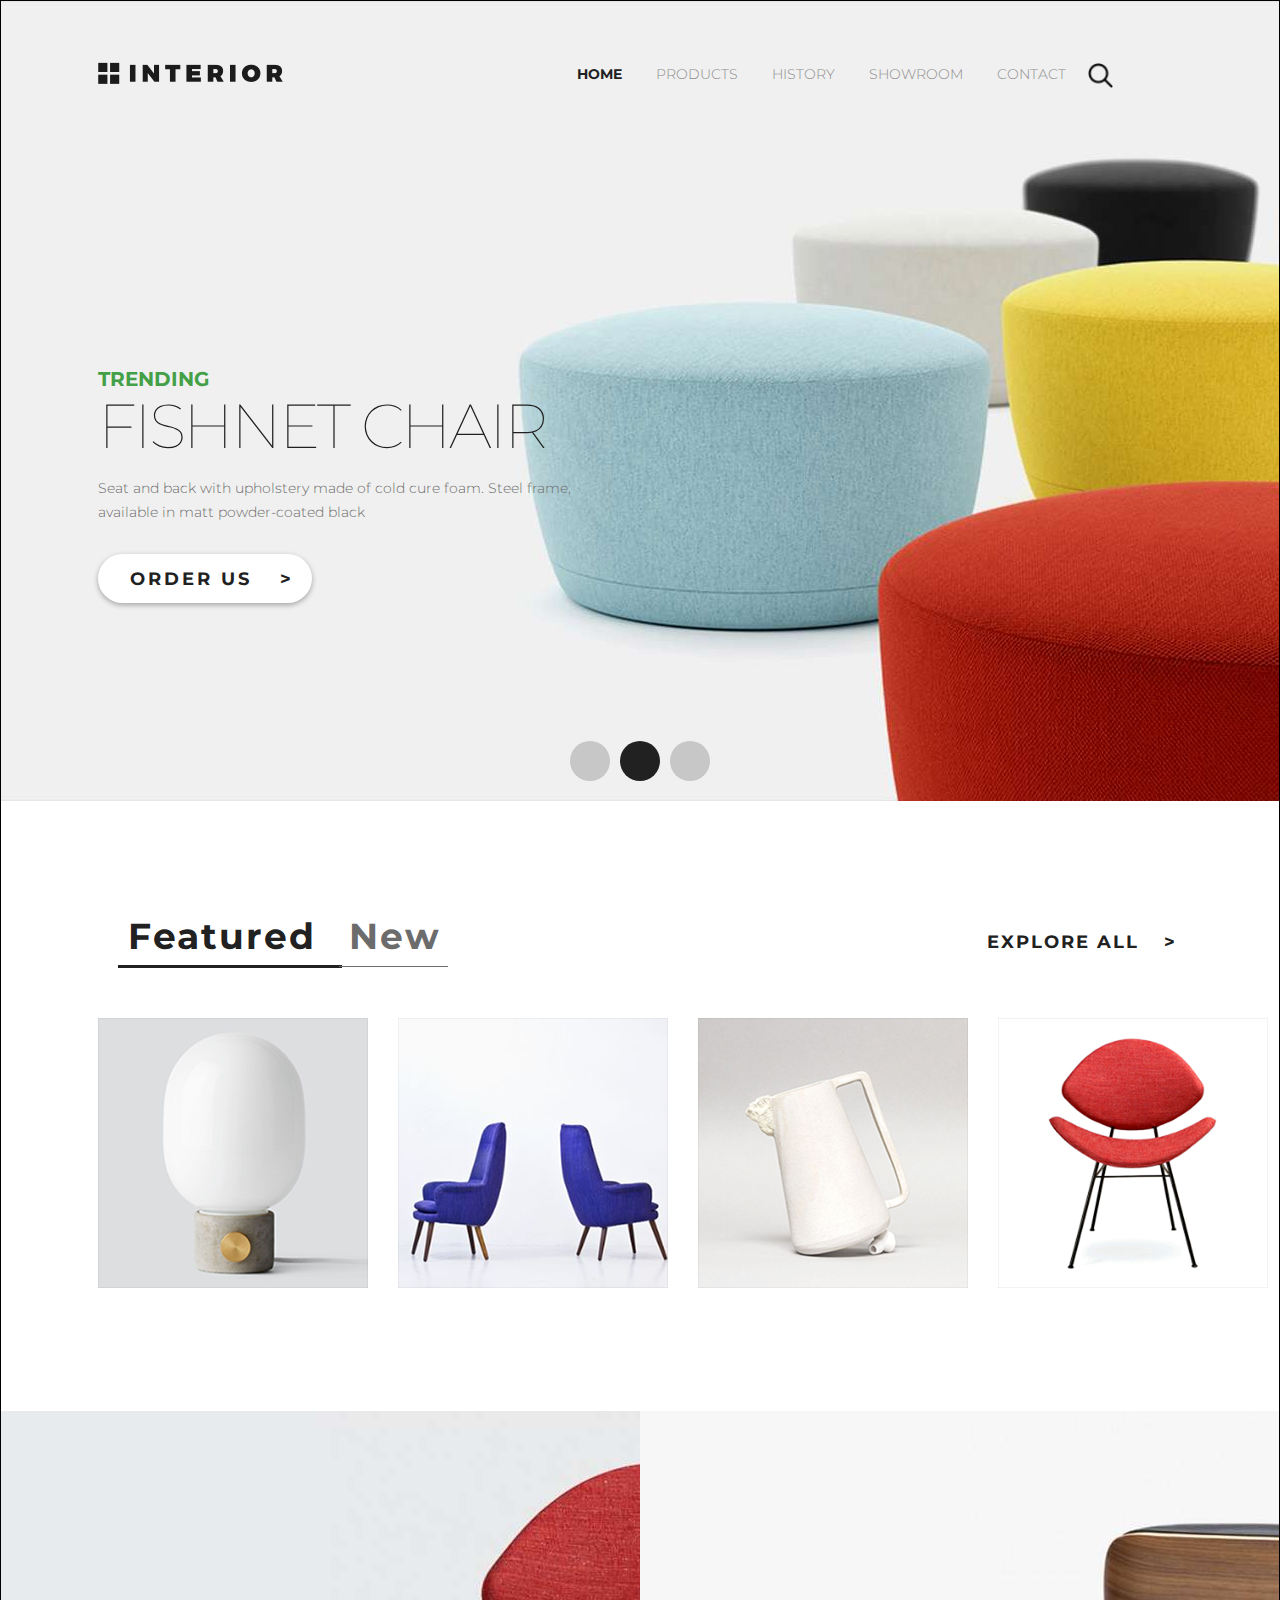
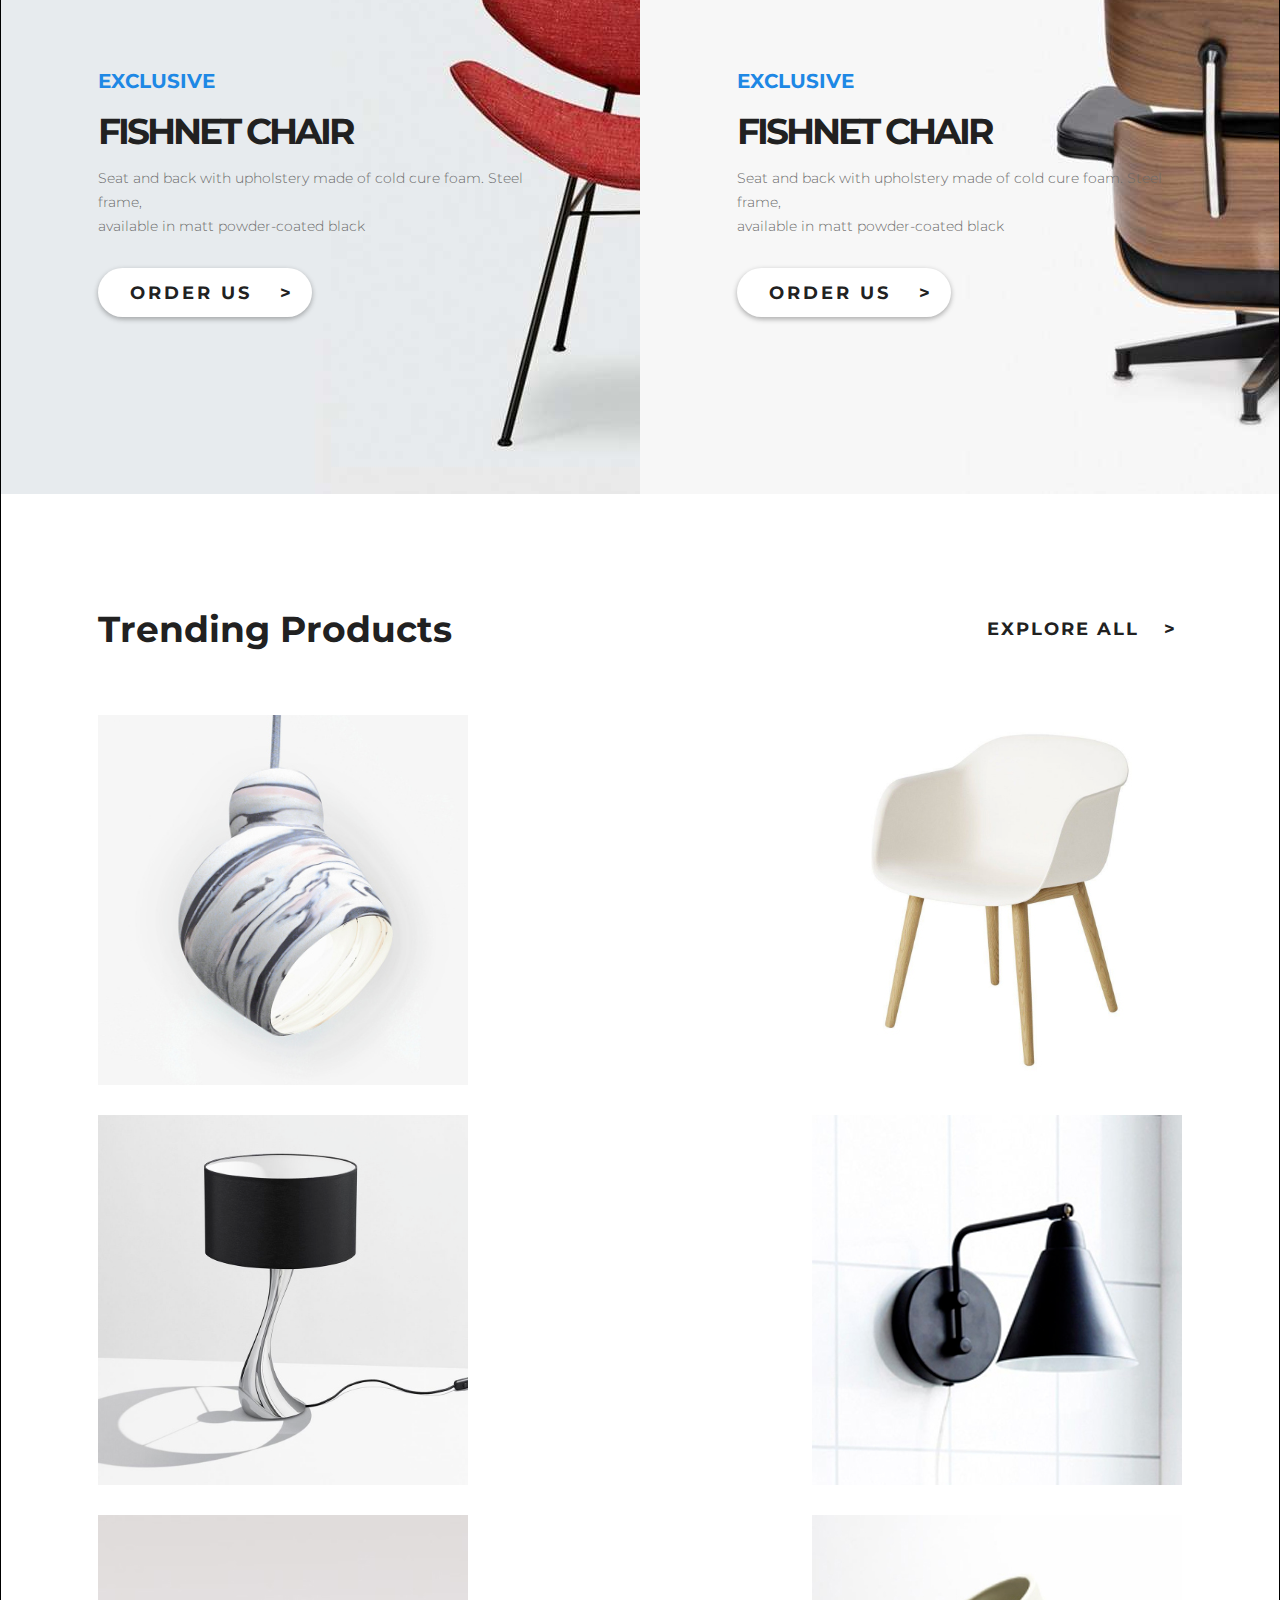
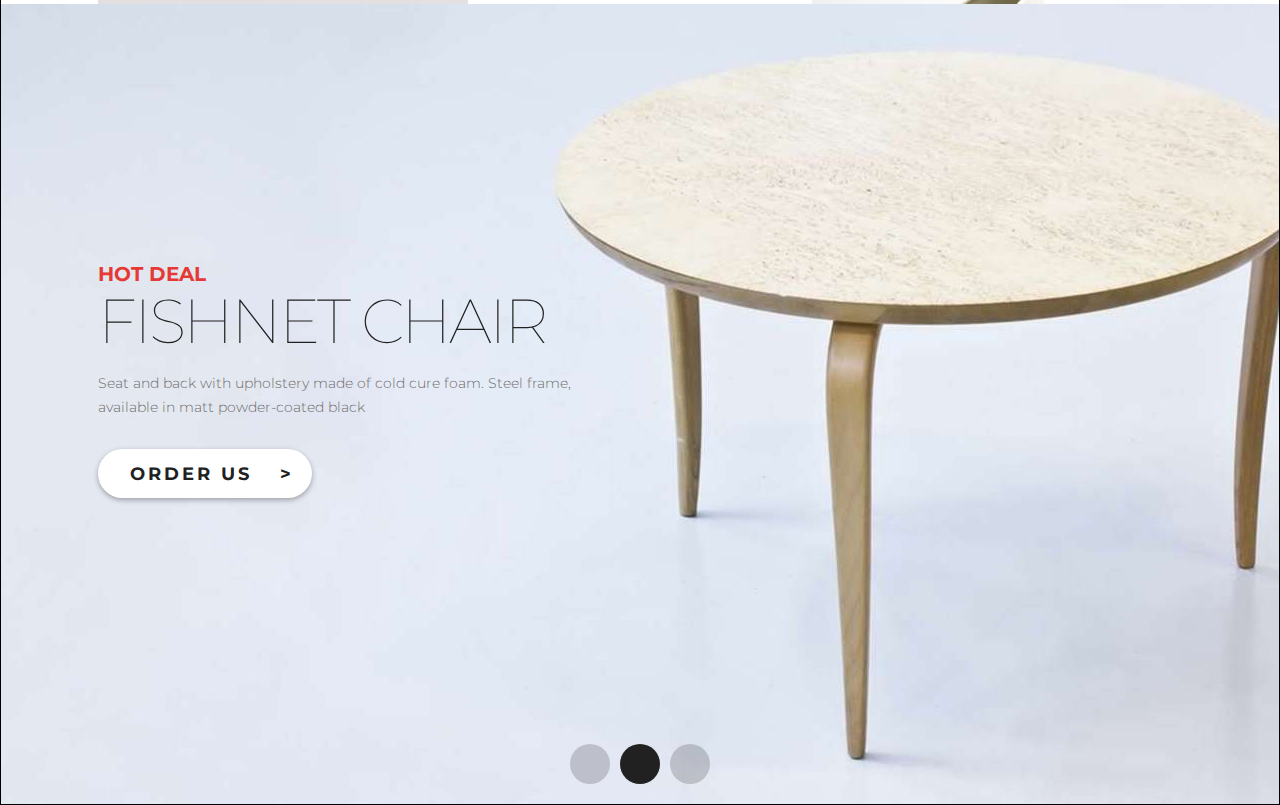
==== interior/index.html @ 68b891e5 "Сделал учебный макет" ====
<!DOCTYPE html>
<html lang="ru">
	<head>
		<meta charset="utf-8">
		<meta name="viewport" content="width=device-width, initial-scale=1, shrink-to-fit=no">
		<meta name="description" content="Магазин интерьера">
		<meta name="author" content="Евгений Гаврушов">
		<link rel="icon" href="../../../../favicon.ico">
		<title>Interior</title>
		<!-- Normalize CSS -->
		<link rel="stylesheet" href="css/normalize.css">
		<!-- Custom styles for this template -->
		<link href="css/main.css" rel="stylesheet">
	</head>
	<body>
		<!-- Контейнер для всего содержимого сайта -->
		<div class="container-main">
			
			<!-- Первый слайдер -->
			<div class="slider">
				<header>
					<div class="header">
						<a class="header__logo" href="index.html">
							<img src="img/logo.png" alt="logo">
						</a>
						<div class="header__nav-container">
							<nav>
								<ul class="header__navigation">
									<a class="navigation__link_active" href="#">
										<li>home</li>
									</a>
									<a href="#">
										<li>products</li>
									</a>
									<a href="#">
										<li>history</li>
									</a>
									<a href="#">
										<li>showroom</li>
									</a>
									<a href="#">
										<li>contact</li>
									</a>
								</ul>
							</nav>
								<a class="header__search-icon" href="#">
									<img src="img/icons/search.png" alt="search-icon" >
								</a>
						</div>
					</div>
				</header>
				<div class="slider__content">
					<span>trending</span>
					<h2>fishnet Chair</h2>
					<p>
						Seat and back with upholstery made of&nbsp;cold cure foam. Steel frame,<br>available in&nbsp;matt powder-coated black
					</p>
					<button> order us &ensp; &gt; </button>
				</div>
				<div class="slider__pagination">
					<div class="grey-circle"></div>
					<div class="black-circle"></div>
					<div class="grey-circle"></div>
				</div>
			</div>

			<!-- Секция Futured-product -->
			<div class="featured-product">
				<div class="featured-product__head">
					<div class="featured-new">
						<a href="#">
							<span class="featured-new-active">
								featured
							</span>
						</a>
						<a href="#">
							<span>
								new
							</span>
						</a>
					</div>
					<a href="#">
						explore all &ensp; &gt;
					</a>
				</div>
				<div class="product-box">
					<div class="product product-1">
						<div class="over-bg">
							<a href="#">&gt;</a>
							<h3>Fishnet Chair</h3>
							<p>Seat and back with upholstery <br> made of cold cure foam</p>
						</div>
						<img src="img/home-page/featured-product/product-1.png" alt="Product-photo">
					</div>
					<div class="product product-2">
						<div class="over-bg">
							<a href="#">&gt;</a>
							<h3>Fishnet Chair</h3>
							<p>Seat and back with upholstery <br> made of cold cure foam</p>
						</div>
						<img src="img/home-page/featured-product/product-2.png" alt="Product-photo">
					</div>
					<div class="product product-3">
						<div class="over-bg">
							<a href="#">&gt;</a>
							<h3>Fishnet Chair</h3>
							<p>Seat and back with upholstery <br> made of cold cure foam</p>
						</div>
						<img src="img/home-page/featured-product/product-3.png" alt="Product-photo">
					</div>
					<div class="product product-4">
						<div class="over-bg">
							<a href="#">&gt;</a>
							<h3>Fishnet Chair</h3>
							<p>Seat and back with upholstery <br> made of cold cure foam</p>
						</div>
						<img src="img/home-page/featured-product/product-4.png" alt="Product-photo">
					</div>
				</div>
			</div>

			<!--Секция Промо -->
			<div class="promo-product">
				<div class="promo promo-first">
					<div class="promo-product__content slider__content">
					<span>exclusive</span>
					<h2>fishnet Chair</h2>
					<p>
						Seat and back with upholstery made of&nbsp;cold cure foam. Steel frame,<br>available in&nbsp;matt powder-coated black
					</p>
					<button> order us &ensp; &gt; </button>
				</div>
				</div>
				<div class="promo promo-second">
					<div class="promo-product__content slider__content">
					<span>exclusive</span>
					<h2>fishnet Chair</h2>
					<p>
						Seat and back with upholstery made of&nbsp;cold cure foam. Steel frame,<br>available in&nbsp;matt powder-coated black
					</p>
					<button> order us &ensp; &gt; </button>
				</div>
				</div>
			</div>

			<!-- Секция Trending Products-->
			<div class="trending-products">
				<div class="trending-products__head">
					<span>
						trending products
					</span>
					<a href="#">
						explore all &ensp; &gt;
					</a>
				</div>
				<div class="trending-products__content">
					<a href="#"><img src="img/home-page/trending-product/product-1.png" alt="product"></a>
					<a href="#"><img src="img/home-page/trending-product/product-2.png" alt="product"></a>
					<a href="#"><img src="img/home-page/trending-product/product-3.png" alt="product"></a>
					<a href="#"><img src="img/home-page/trending-product/product-4.png" alt="product"></a>
					<a href="#"><img src="img/home-page/trending-product/product-5.png" alt="product"></a>
					<a href="#"><img src="img/home-page/trending-product/product-6.png" alt="product"></a>
				</div>
			</div>
			
			<!-- Второй слайдер -->
			<div class="slider slider-second">
				<div class="slider__content">
					<span>hot deal</span>
					<h2>fishnet Chair</h2>
					<p>
						Seat and back with upholstery made of&nbsp;cold cure foam. Steel frame,<br>available in&nbsp;matt powder-coated black
					</p>
					<button> order us &ensp; &gt; </button>

				</div>
				<div class="slider__pagination">
					<div class="grey-circle"></div>
					<div class="black-circle"></div>
					<div class="grey-circle"></div>
				</div>
			</div>
		</div>
	</body>

	</html>
---- interior/css/main.css ----
@import url("https://fonts.googleapis.com/css?family=Montserrat:100,300,700");
html {
  font-size: 10px; }

.container-main {
  border: 1px solid black;
  max-width: 136.6rem;
  margin: 0 auto; }

body {
  box-sizing: border-box;
  font-family: "Montserrat", sans-serif;
  font-weight: 700;
  box-sizing: border-box; }

.slider {
  position: relative;
  width: 100%;
  height: 80rem;
  background: url(../img/home-page/slider-1.jpg) center no-repeat;
  background-size: cover; }
  .slider__content {
    padding-left: 9.7rem;
    padding-right: 9.7rem;
    margin-top: 25.9rem; }
    .slider__content span {
      text-transform: uppercase;
      color: #43a047;
      font-size: 2rem;
      font-weight: 700; }
    .slider__content h2 {
      color: #212121;
      font-size: 6.2rem;
      font-weight: 100;
      text-transform: uppercase;
      letter-spacing: -3px;
      margin: 0; }
    .slider__content p {
      color: #6c6c6c;
      font-size: 1.4rem;
      font-weight: 300;
      line-height: 24px;
      margin: 0;
      margin-top: 1.4rem; }
    .slider__content button {
      margin-top: 3rem;
      background-color: #ffffff;
      box-shadow: 0px 2px 4.85px 0.15px rgba(33, 33, 33, 0.35);
      color: #212121;
      font-size: 18px;
      font-weight: 700;
      border-radius: 2.6rem;
      border: none;
      padding: 1.5rem 1.8rem 1.3rem 3.2rem;
      text-transform: uppercase;
      letter-spacing: 3px; }
      .slider__content button:focus {
        outline: 0; }
      .slider__content button:hover {
        background-color: #9dc0c6;
        cursor: pointer;
        box-shadow: 1px 2px 4.85px 0.15px #4d4d4d; }
  .slider__pagination {
    display: -webkit-box;
    display: -ms-flexbox;
    display: flex;
    bottom: 2rem;
    left: 50%;
    -webkit-transform: translateX(-50%);
            transform: translateX(-50%);
    position: absolute; }
    .slider__pagination .grey-circle {
      border-radius: 50%;
      background-color: rgba(33, 33, 33, 0.2);
      width: 4rem;
      height: 4rem; }
    .slider__pagination .black-circle {
      border-radius: 50%;
      background-color: #212121;
      width: 4rem;
      height: 4rem;
      margin-left: 1rem;
      margin-right: 1rem; }

.header {
  display: -webkit-box;
  display: -ms-flexbox;
  display: flex;
  -webkit-box-align: center;
      -ms-flex-align: center;
          align-items: center;
  -webkit-box-pack: justify;
      -ms-flex-pack: justify;
          justify-content: space-between;
  -ms-flex-wrap: wrap;
      flex-wrap: wrap;
  padding-top: 3.5rem;
  padding-left: 9.7rem;
  padding-right: 9.7rem; }
  .header__nav-container {
    display: -webkit-box;
    display: -ms-flexbox;
    display: flex;
    -ms-flex-wrap: wrap;
        flex-wrap: wrap;
    -webkit-box-align: center;
        -ms-flex-align: center;
            align-items: center;
    margin-right: 6.4rem; }
  .header__logo {
    width: 18.5rem;
    height: 2.2rem;
    display: inline-block; }
    .header__logo img {
      width: 18.5rem;
      height: 2.2rem; }
  .header__navigation {
    display: -webkit-box;
    display: -ms-flexbox;
    display: flex;
    -ms-flex-line-pack: end;
        align-content: flex-end;
    -ms-flex-wrap: wrap;
        flex-wrap: wrap;
    list-style: none;
    padding-left: 0;
    font-size: 1.4rem;
    font-weight: 300;
    line-height: 4.8rem; }
    .header__navigation a {
      padding-left: 1.7rem;
      padding-right: 1.7rem;
      display: inline-block;
      text-decoration: none;
      color: #8c8c8c; }
      .header__navigation a:hover:after {
        -webkit-transform: scale(1);
                transform: scale(1); }
      .header__navigation a:after {
        content: "";
        display: block;
        width: 100%;
        -webkit-transform: scale(0);
                transform: scale(0);
        height: 2px;
        background-color: #212121;
        margin-top: -0.5rem;
        -webkit-transition: all 0.5s ease;
        transition: all 0.5s ease; }
    .header__navigation li {
      text-transform: uppercase; }
    .header__navigation .navigation__link_active {
      color: #212121;
      font-weight: 700; }
  .header__search-icon, .header__search-icon img {
    width: 2.5rem;
    height: 2.5rem; }
  .header__search-icon {
    display: inline-block;
    padding: 0.5rem 0.5rem 0 0.5rem;
    margin-top: 0.1rem; }

.featured-product {
  padding-left: 9.7rem;
  padding-right: 9.7rem;
  padding-top: 11.5rem;
  height: 61rem;
  box-sizing: border-box; }
  .featured-product .featured-new a {
    padding: 0; }
  .featured-product__head {
    display: -webkit-box;
    display: -ms-flexbox;
    display: flex;
    -webkit-box-align: center;
        -ms-flex-align: center;
            align-items: center;
    -webkit-box-pack: justify;
        -ms-flex-pack: justify;
            justify-content: space-between; }
    .featured-product__head span {
      display: inline-block;
      color: #6c6c6c;
      text-transform: capitalize;
      font-size: 3.6rem;
      font-weight: 700; }
      .featured-product__head span:last-child {
        margin-left: 3rem; }
      .featured-product__head span:after {
        content: "";
        width: 119%;
        height: 1px;
        background-color: #6c6c6c;
        display: block;
        margin-left: -1rem;
        margin-top: 0.9rem; }
    .featured-product__head .featured-new-active {
      color: #212121; }
      .featured-product__head .featured-new-active:after {
        content: "";
        width: 119%;
        height: 3px;
        background-color: #212121;
        display: block;
        margin-left: -1rem;
        margin-top: 0.8rem; }
    .featured-product__head a {
      text-transform: uppercase;
      font-size: 18px;
      font-weight: 700;
      color: #212121;
      text-decoration: none;
      letter-spacing: 2px;
      display: inline-block;
      padding: 0.5rem; }
  .featured-product .product-box {
    display: -webkit-box;
    display: -ms-flexbox;
    display: flex;
    position: relative;
    margin-top: 5rem; }
    .featured-product .product-box .product {
      width: 27rem;
      height: 27rem; }
      .featured-product .product-box .product:hover .over-bg {
        display: -webkit-box;
        display: -ms-flexbox;
        display: flex; }
    .featured-product .product-box .product-2,
    .featured-product .product-box .product-3,
    .featured-product .product-box .product-4 {
      margin-left: 3rem; }
    .featured-product .product-box .over-bg {
      width: 27rem;
      height: 27rem;
      position: absolute;
      display: none;
      -webkit-box-orient: vertical;
      -webkit-box-direction: normal;
          -ms-flex-direction: column;
              flex-direction: column;
      -webkit-box-pack: center;
          -ms-flex-pack: center;
              justify-content: center;
      -webkit-box-align: center;
          -ms-flex-align: center;
              align-items: center;
      border: 1px solid #9c9c9c;
      background-color: #ffffff;
      opacity: 0.9; }
      .featured-product .product-box .over-bg h3 {
        color: #212121;
        font-size: 21.91px;
        font-weight: 700; }
      .featured-product .product-box .over-bg p {
        color: #6c6c6c;
        font-size: 13.94px;
        font-weight: 300; }
      .featured-product .product-box .over-bg a {
        display: -webkit-box;
        display: -ms-flexbox;
        display: flex;
        border-radius: 50%;
        background-color: #ffffff;
        box-shadow: 0px 2px 4.85px 0.15px rgba(33, 33, 33, 0.35);
        width: 48px;
        height: 48px;
        position: relative;
        -webkit-box-pack: center;
            -ms-flex-pack: center;
                justify-content: center;
        -webkit-box-align: center;
            -ms-flex-align: center;
                align-items: center;
        text-decoration: none;
        color: #212121;
        font-size: 2rem; }

.promo-product {
  height: 68.3rem;
  display: -webkit-box;
  display: -ms-flexbox;
  display: flex; }
  .promo-product .promo {
    height: 68.3rem;
    width: 68.3rem; }
    .promo-product .promo-first {
      background: url(../img/home-page/promo-product/promo-img-1.jpg) center no-repeat;
      background-size: cover; }
    .promo-product .promo-second {
      background: url(../img/home-page/promo-product/promo-img-2.jpg) center no-repeat;
      background-size: cover; }
  .promo-product__content span {
    color: #1e88e5; }
  .promo-product__content h2 {
    font-size: 3.6rem;
    font-weight: 700;
    margin-top: 1.8rem; }

.trending-products {
  height: 111rem;
  display: block;
  padding-left: 9.7rem;
  padding-right: 9.7rem;
  padding-top: 11.5rem;
  box-sizing: border-box; }
  .trending-products__head {
    display: -webkit-box;
    display: -ms-flexbox;
    display: flex;
    -webkit-box-pack: justify;
        -ms-flex-pack: justify;
            justify-content: space-between;
    -webkit-box-align: center;
        -ms-flex-align: center;
            align-items: center; }
    .trending-products__head a {
      text-transform: uppercase;
      font-size: 18px;
      font-weight: 700;
      color: #212121;
      text-decoration: none;
      letter-spacing: 2px;
      display: inline-block;
      padding: 0.5rem; }
    .trending-products__head span {
      text-transform: capitalize;
      color: #212121;
      font-size: 36px;
      font-weight: 700; }
  .trending-products__content {
    display: -webkit-box;
    display: -ms-flexbox;
    display: flex;
    -ms-flex-wrap: wrap;
        flex-wrap: wrap;
    -webkit-box-pack: justify;
        -ms-flex-pack: justify;
            justify-content: space-between;
    margin-top: 6.5rem; }
    .trending-products__content a {
      width: 37rem;
      height: 37rem;
      margin-bottom: 3rem; }

.slider-second {
  background: url(../img/home-page/slider-2.jpg) center no-repeat;
  background-size: cover;
  display: -webkit-box;
  display: -ms-flexbox;
  display: flex; }
  .slider-second span {
    color: #e53935; }
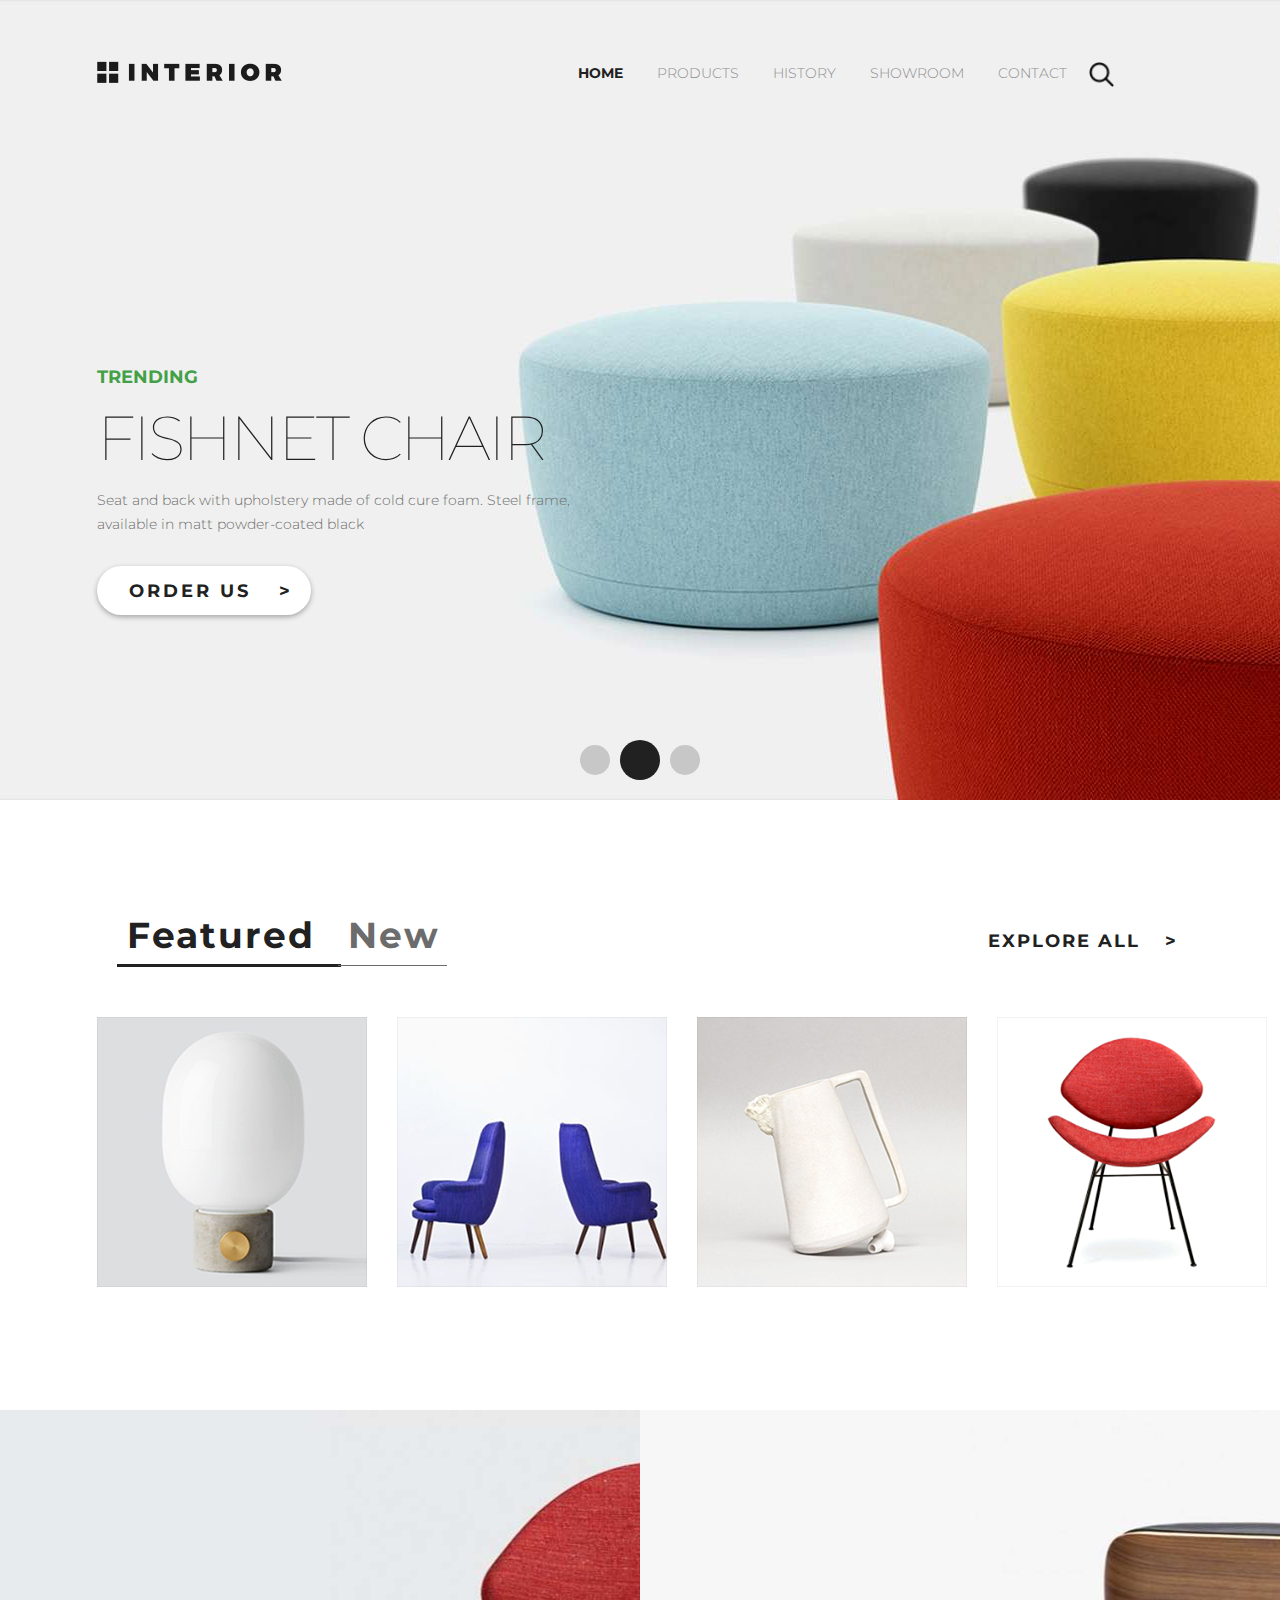
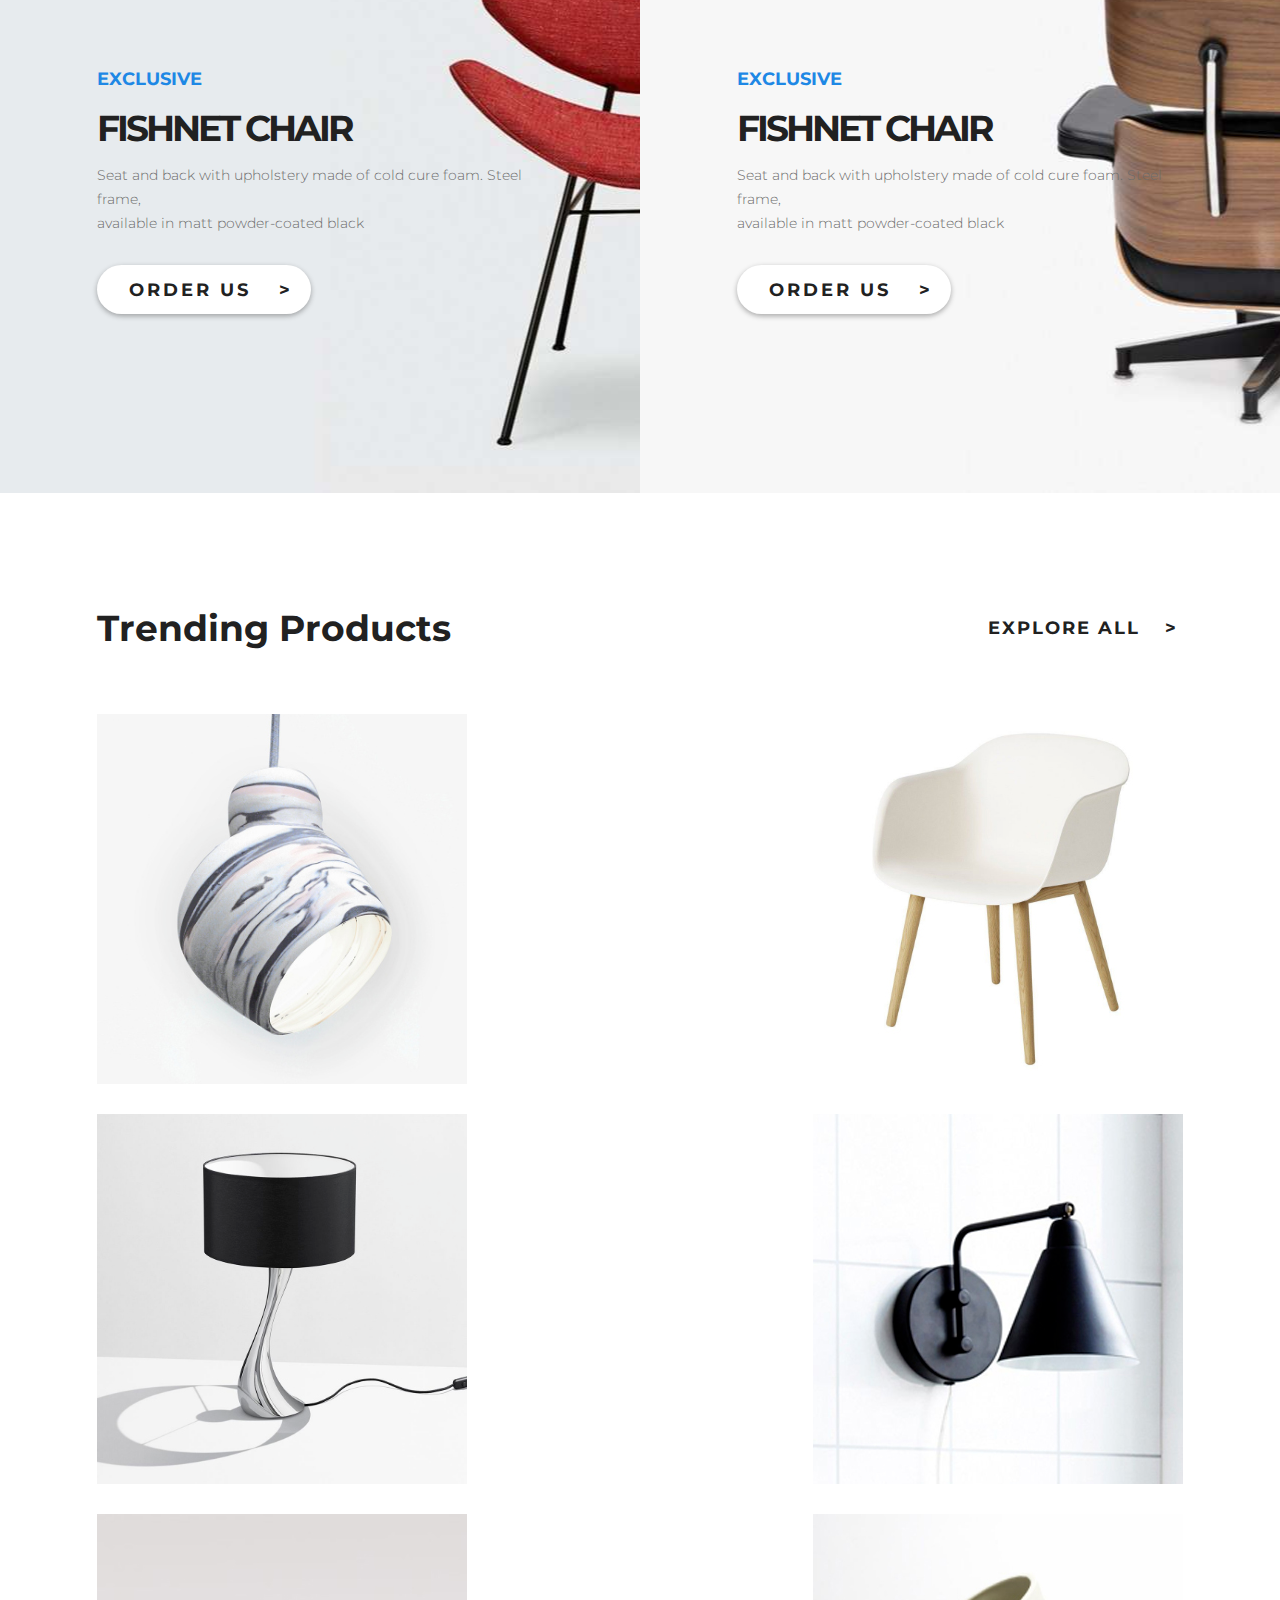
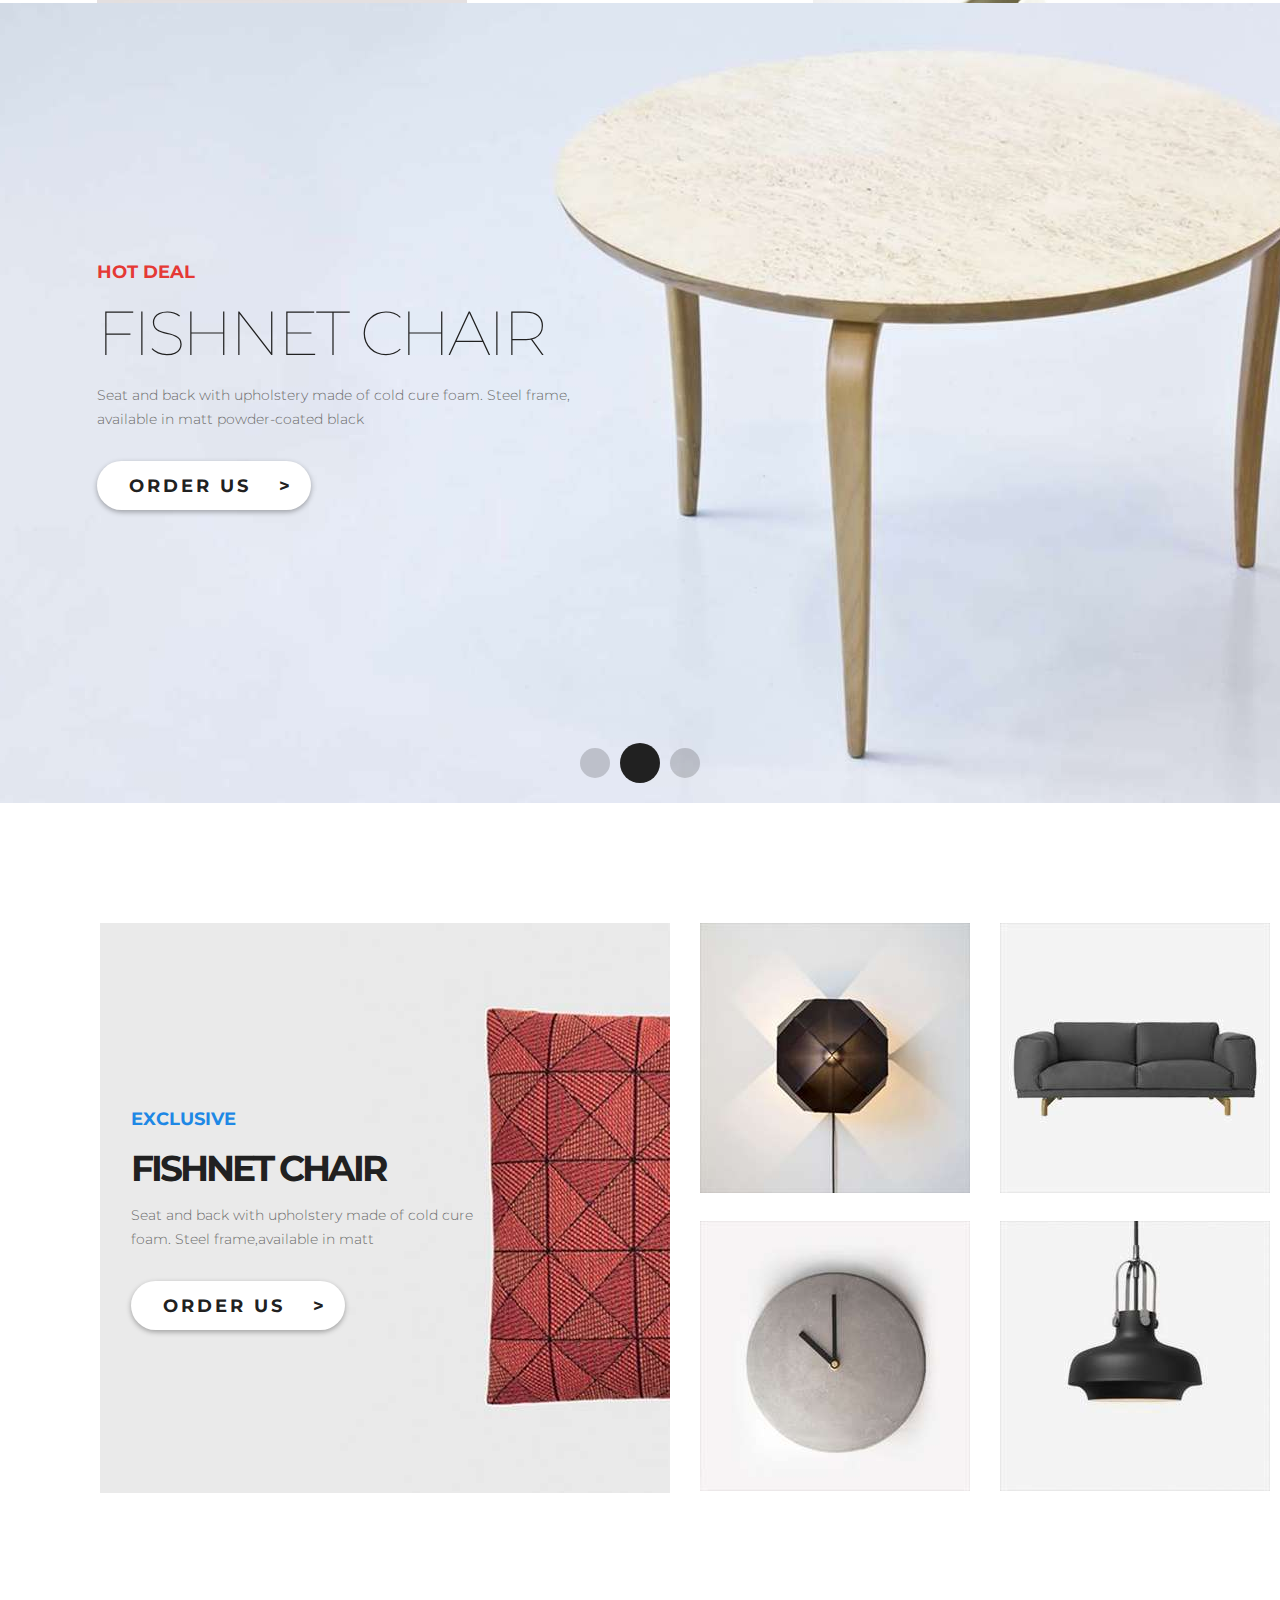
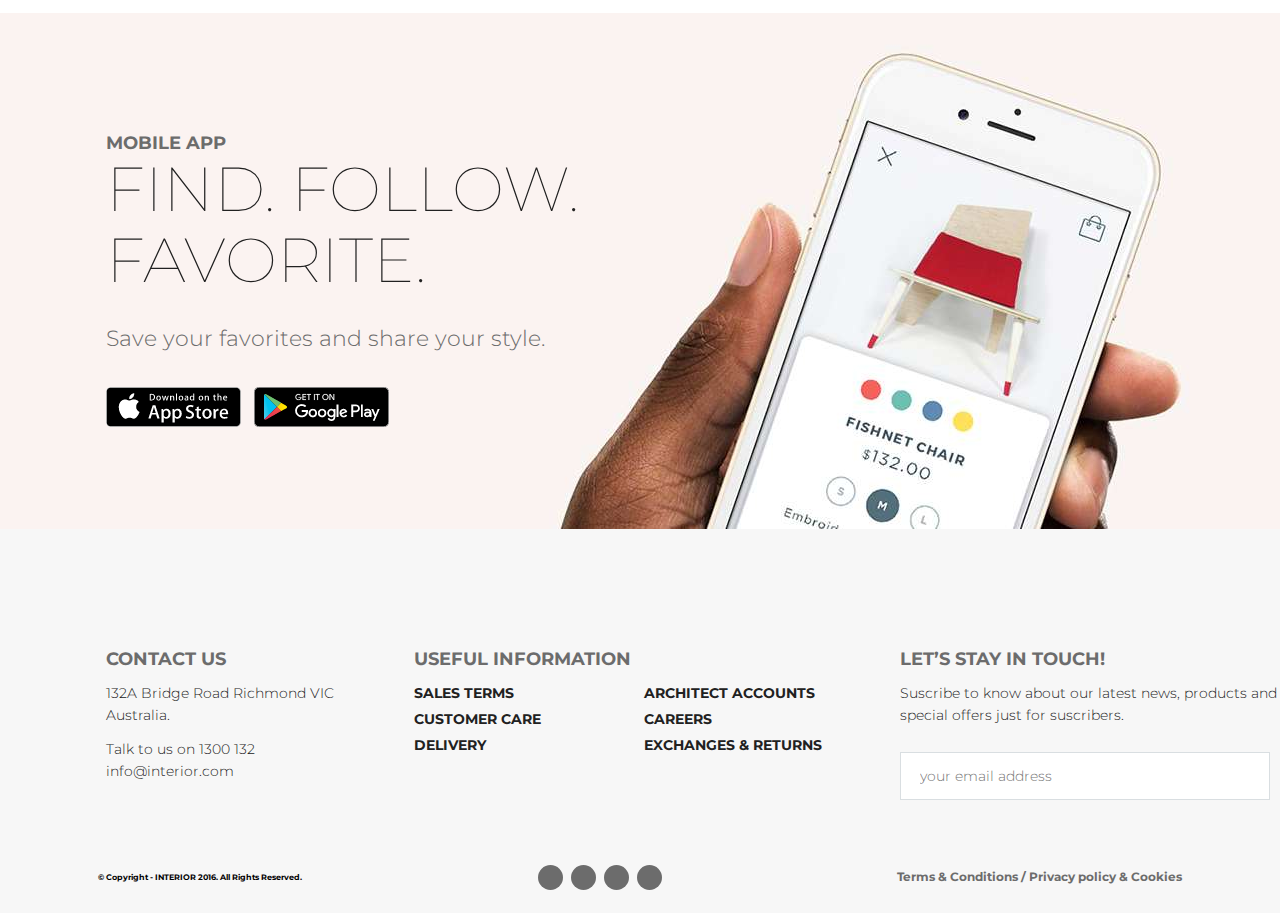
==== commit 3372bc12: "Доверстал первую страницу макета" ====
--- a/interior/index.html
+++ b/interior/index.html
@@ -58,9 +58,15 @@
 					<button> order us &ensp; &gt; </button>
 				</div>
 				<div class="slider__pagination">
-					<div class="grey-circle"></div>
-					<div class="black-circle"></div>
-					<div class="grey-circle"></div>
+					<a href="#">
+						<div class="circle grey-circle"></div>
+					</a>
+					<a href="#">
+						<div class="circle black-circle"></div>
+					</a>
+					<a href="#">
+						<div class="circle grey-circle"></div>
+					</a>
 				</div>
 			</div>
 
@@ -94,7 +100,7 @@
 					</div>
 					<div class="product product-2">
 						<div class="over-bg">
-							<a href="#">&gt;</a>
+							<a href="cs"#">&gt;</a>
 							<h3>Fishnet Chair</h3>
 							<p>Seat and back with upholstery <br> made of cold cure foam</p>
 						</div>
@@ -102,7 +108,7 @@
 					</div>
 					<div class="product product-3">
 						<div class="over-bg">
-							<a href="#">&gt;</a>
+							<a href="cs"#">&gt;</a>
 							<h3>Fishnet Chair</h3>
 							<p>Seat and back with upholstery <br> made of cold cure foam</p>
 						</div>
@@ -110,7 +116,7 @@
 					</div>
 					<div class="product product-4">
 						<div class="over-bg">
-							<a href="#">&gt;</a>
+							<a href="cs"#">&gt;</a>
 							<h3>Fishnet Chair</h3>
 							<p>Seat and back with upholstery <br> made of cold cure foam</p>
 						</div>
@@ -175,11 +181,135 @@
 
 				</div>
 				<div class="slider__pagination">
-					<div class="grey-circle"></div>
-					<div class="black-circle"></div>
-					<div class="grey-circle"></div>
-				</div>
-			</div>
+					<a href="#">
+						<div class="circle grey-circle"></div>
+					</a>
+					<a href="#">
+						<div class="circle black-circle"></div>
+					</a>
+					<a href="#">
+						<div class="circle grey-circle"></div>
+					</a>
+				</div>
+			</div>
+
+			<!-- Секция Product Content -->
+			<div class="exclusive-product">
+				<a href="#">
+					<div class="exclusive-product_lg">
+						<div class="exclusive-product__content slider__content">
+							<span>exclusive</span>
+							<h2>fishnet Chair</h2>
+							<p>
+								Seat and back with upholstery made of&nbsp;cold cure <br> foam. Steel frame,available in&nbsp;matt 
+							</p>
+							<button> order us &ensp; &gt; </button>
+						</div>
+						<img src="img/home-page/exclusive-product/product-1-lg.jpg" alt="large photo product">
+						
+					</div>
+				</a>
+				
+				<div class="exclusive-product_sm">
+					<a href="#">
+						<img src="img/home-page/exclusive-product/product-2-sm.jpg" alt="small photo product">
+					</a>
+					<a href="#">
+						<img src="img/home-page/exclusive-product/product-3-sm.jpg" alt="small photo product">
+					</a>
+					<a href="#">
+						<img src="img/home-page/exclusive-product/product-4-sm.jpg" alt="small photo product">
+					</a>
+					<a href="#">
+						<img src="img/home-page/exclusive-product/product-5-sm.jpg" alt="small photo product">
+					</a>
+				</div>	
+			</div>
+ 
+ 			<!-- Секция Mobile App -->
+ 			<div class="mobile-app">
+ 				<span>mobile app</span>
+ 				<h3>find. follow.<br>favorite.</h3>
+ 				<p>Save your favorites and share your style.</p>	
+ 				<a href="#">
+ 					<img src="img/home-page/mobile-app/app-store.png" alt="app-store image">
+ 				</a>
+ 				<a class="google-play" href="#">
+ 					<img src="img/home-page/mobile-app/google-play.png" alt="google-play image">
+ 				</a>	
+ 			</div>
+
+ 			<!-- Footer -->
+ 			<footer class="footer">
+				<div class="footer__content">
+					<div class="footer__contacts">
+						<h3>Contact Us</h3>
+						<p>132A Bridge Road Richmond VIC <br> 
+						Australia.</p>
+						<p>Talk to us on 1300 132
+						</p>
+						<a href="info@interior.com">info@interior.com</a>
+					</div>
+					<div class="footer__info">
+						<h3>Useful Information</h3>
+						<div class="info-links">
+							<ul>
+								<a href="#">
+									<li>Sales terms</li>
+								</a>
+								<a href="#">
+									<li>Customer care</li>
+								</a>
+								<a href="#">
+									<li>Delivery</li>
+								</a>
+							</ul>
+							<ul>
+								<a href="#">
+									<li>Architect accounts</li>
+								</a>
+								<a href="#">
+									<li>Careers</li>
+								</a>
+								<a href="#">
+									<li>Exchanges & returns</li>
+								</a>
+							</ul>
+						</div>
+					</div>
+
+					<div class="footer__offers">
+						<h3>Let’s Stay in Touch!</h3>
+						<p>Suscribe to know about our latest news, products and<br>special offers just for suscribers.</p>
+						<input id="email" type="email" placeholder="your email address">
+						<a href="#" onclick="document.getElementById('myform').submit()">
+							<i class="icon-paper-plane"></i>
+						</a>
+					</div>
+				</div>
+				<div class="footer__contacts_links">
+					<div class="copy">
+						<small>&copy; Copyright - INTERIOR 2016. All Rights Reserved.</small>
+					</div>
+					<div class="social-links">
+	 					<a href="#"><i class="icon-facebook"></i></a>
+	 					<a href="#"><i class="icon-twitter"></i></a>
+	 					<a href="#"><i class="icon-gplus"></i></a>
+	 					<a href="#"><i class="icon-pinterest"></i></a>
+ 					</div>
+					<div class="policy">
+						<a href="#">Terms & Conditions</a>
+						<span>/</span>
+						<a href="#">Privacy policy & Cookies</a>
+					</div>
+				</div>
+
+
+
+
+
+ 				
+ 			</footer>
 		</div>
 	</body>
 
--- a/interior/css/main.css
+++ b/interior/css/main.css
@@ -1,14 +1,78 @@
+@charset "UTF-8";
 @import url("https://fonts.googleapis.com/css?family=Montserrat:100,300,700");
+@font-face {
+  font-family: 'fontello';
+  src: url("../");
+  src: url("../fonts/fontello.eot?51187218#iefix") format("embedded-opentype"), url("../fonts/fontello.woff2?51187218") format("woff2"), url("../fonts/fontello.woff?51187218") format("woff"), url("../fonts/fontello.ttf?51187218") format("truetype"), url("../fonts/fontello.svg?51187218#fontello") format("svg");
+  font-weight: normal;
+  font-style: normal; }
+/* Chrome hack: SVG is rendered more smooth in Windozze. 100% magic, uncomment if you need it. */
+/* Note, that will break hinting! In other OS-es font will be not as sharp as it could be */
+/*
+@media screen and (-webkit-min-device-pixel-ratio:0) {
+  @font-face {
+    font-family: 'fontello';
+    src: url('../font/fontello.svg?51187218#fontello') format('svg');
+  }
+}
+*/
+[class^="icon-"]:before, [class*=" icon-"]:before {
+  font-family: "fontello";
+  font-style: normal;
+  font-weight: normal;
+  speak: none;
+  display: inline-block;
+  text-decoration: inherit;
+  width: 1em;
+  margin-right: .2em;
+  text-align: center;
+  /* opacity: .8; */
+  /* For safety - reset parent styles, that can break glyph codes*/
+  font-variant: normal;
+  text-transform: none;
+  /* fix buttons height, for twitter bootstrap */
+  line-height: 1em;
+  /* Animation center compensation - margins should be symmetric */
+  /* remove if not needed */
+  margin-left: .2em;
+  /* you can be more comfortable with increased icons size */
+  /* font-size: 120%; */
+  /* Font smoothing. That was taken from TWBS */
+  -webkit-font-smoothing: antialiased;
+  -moz-osx-font-smoothing: grayscale;
+  /* Uncomment for 3D effect */
+  /* text-shadow: 1px 1px 1px rgba(127, 127, 127, 0.3); */ }
+
+.icon-paper-plane:before {
+  content: '\e800'; }
+
+/* '' */
+.icon-twitter:before {
+  content: '\f099'; }
+
+/* '' */
+.icon-facebook:before {
+  content: '\f09a'; }
+
+/* '' */
+.icon-pinterest:before {
+  content: '\f231'; }
+
+/* '' */
+.icon-gplus:before {
+  content: '\f30f'; }
+
+/* '' */
 html {
   font-size: 10px; }
 
 .container-main {
-  border: 1px solid black;
-  max-width: 136.6rem;
+  max-width: 100vw;
   margin: 0 auto; }
 
 body {
-  box-sizing: border-box;
+  -webkit-box-sizing: border-box;
+          box-sizing: border-box;
   font-family: "Montserrat", sans-serif;
   font-weight: 700;
   box-sizing: border-box; }
@@ -26,7 +90,7 @@
     .slider__content span {
       text-transform: uppercase;
       color: #43a047;
-      font-size: 2rem;
+      font-size: 1.8rem;
       font-weight: 700; }
     .slider__content h2 {
       color: #212121;
@@ -34,7 +98,8 @@
       font-weight: 100;
       text-transform: uppercase;
       letter-spacing: -3px;
-      margin: 0; }
+      margin: 0;
+      margin-top: 1.5rem; }
     .slider__content p {
       color: #6c6c6c;
       font-size: 1.4rem;
@@ -45,7 +110,8 @@
     .slider__content button {
       margin-top: 3rem;
       background-color: #ffffff;
-      box-shadow: 0px 2px 4.85px 0.15px rgba(33, 33, 33, 0.35);
+      -webkit-box-shadow: 0px 2px 4.85px 0.15px rgba(33, 33, 33, 0.35);
+              box-shadow: 0px 2px 4.85px 0.15px rgba(33, 33, 33, 0.35);
       color: #212121;
       font-size: 18px;
       font-weight: 700;
@@ -56,24 +122,37 @@
       letter-spacing: 3px; }
       .slider__content button:focus {
         outline: 0; }
+      .slider__content button:active {
+        -webkit-box-shadow: 0px 0px 4.85px 0.15px;
+                box-shadow: 0px 0px 4.85px 0.15px;
+        top: 2px;
+        position: relative; }
       .slider__content button:hover {
         background-color: #9dc0c6;
         cursor: pointer;
-        box-shadow: 1px 2px 4.85px 0.15px #4d4d4d; }
+        -webkit-box-shadow: 1px 2px 4.85px 0.15px #4d4d4d;
+                box-shadow: 1px 2px 4.85px 0.15px #4d4d4d; }
   .slider__pagination {
     display: -webkit-box;
     display: -ms-flexbox;
     display: flex;
+    -webkit-box-align: center;
+        -ms-flex-align: center;
+            align-items: center;
     bottom: 2rem;
     left: 50%;
     -webkit-transform: translateX(-50%);
             transform: translateX(-50%);
     position: absolute; }
+    .slider__pagination .circle:hover {
+      -webkit-box-shadow: 0px 2px 4.85px 0.15px grey;
+              box-shadow: 0px 2px 4.85px 0.15px grey;
+      background-color: #212121; }
     .slider__pagination .grey-circle {
       border-radius: 50%;
       background-color: rgba(33, 33, 33, 0.2);
-      width: 4rem;
-      height: 4rem; }
+      width: 3rem;
+      height: 3rem; }
     .slider__pagination .black-circle {
       border-radius: 50%;
       background-color: #212121;
@@ -114,6 +193,9 @@
     .header__logo img {
       width: 18.5rem;
       height: 2.2rem; }
+    .header__logo:hover {
+      -webkit-box-shadow: 0px 2px 4.85px 0.15px grey;
+              box-shadow: 0px 2px 4.85px 0.15px grey; }
   .header__navigation {
     display: -webkit-box;
     display: -ms-flexbox;
@@ -158,14 +240,19 @@
   .header__search-icon {
     display: inline-block;
     padding: 0.5rem 0.5rem 0 0.5rem;
-    margin-top: 0.1rem; }
+    margin-top: 0.1rem;
+    border-radius: 1rem; }
+    .header__search-icon:hover {
+      -webkit-box-shadow: 1px 2px 4.85px 0.15px grey;
+              box-shadow: 1px 2px 4.85px 0.15px grey; }
 
 .featured-product {
   padding-left: 9.7rem;
   padding-right: 9.7rem;
   padding-top: 11.5rem;
   height: 61rem;
-  box-sizing: border-box; }
+  -webkit-box-sizing: border-box;
+          box-sizing: border-box; }
   .featured-product .featured-new a {
     padding: 0; }
   .featured-product__head {
@@ -178,6 +265,8 @@
     -webkit-box-pack: justify;
         -ms-flex-pack: justify;
             justify-content: space-between; }
+    .featured-product__head a:hover {
+      text-shadow: 1px 2px 2px grey; }
     .featured-product__head span {
       display: inline-block;
       color: #6c6c6c;
@@ -226,11 +315,16 @@
         display: -webkit-box;
         display: -ms-flexbox;
         display: flex; }
+      .featured-product .product-box .product img {
+        width: 27rem;
+        height: 27rem; }
     .featured-product .product-box .product-2,
     .featured-product .product-box .product-3,
     .featured-product .product-box .product-4 {
       margin-left: 3rem; }
     .featured-product .product-box .over-bg {
+      -webkit-box-sizing: border-box;
+              box-sizing: border-box;
       width: 27rem;
       height: 27rem;
       position: absolute;
@@ -262,7 +356,8 @@
         display: flex;
         border-radius: 50%;
         background-color: #ffffff;
-        box-shadow: 0px 2px 4.85px 0.15px rgba(33, 33, 33, 0.35);
+        -webkit-box-shadow: 0px 2px 4.85px 0.15px rgba(33, 33, 33, 0.35);
+                box-shadow: 0px 2px 4.85px 0.15px rgba(33, 33, 33, 0.35);
         width: 48px;
         height: 48px;
         position: relative;
@@ -275,6 +370,9 @@
         text-decoration: none;
         color: #212121;
         font-size: 2rem; }
+        .featured-product .product-box .over-bg a:hover {
+          -webkit-box-shadow: 1px 2px 2px grey;
+                  box-shadow: 1px 2px 2px grey; }
 
 .promo-product {
   height: 68.3rem;
@@ -303,7 +401,8 @@
   padding-left: 9.7rem;
   padding-right: 9.7rem;
   padding-top: 11.5rem;
-  box-sizing: border-box; }
+  -webkit-box-sizing: border-box;
+          box-sizing: border-box; }
   .trending-products__head {
     display: -webkit-box;
     display: -ms-flexbox;
@@ -323,6 +422,8 @@
       letter-spacing: 2px;
       display: inline-block;
       padding: 0.5rem; }
+      .trending-products__head a:hover {
+        text-shadow: 1px 2px 2px grey; }
     .trending-products__head span {
       text-transform: capitalize;
       color: #212121;
@@ -342,6 +443,9 @@
       width: 37rem;
       height: 37rem;
       margin-bottom: 3rem; }
+      .trending-products__content a:hover {
+        -webkit-box-shadow: 1px 1px 2px grey;
+                box-shadow: 1px 1px 2px grey; }
 
 .slider-second {
   background: url(../img/home-page/slider-2.jpg) center no-repeat;
@@ -351,3 +455,231 @@
   display: flex; }
   .slider-second span {
     color: #e53935; }
+
+.exclusive-product {
+  -webkit-box-sizing: border-box;
+          box-sizing: border-box;
+  display: -webkit-box;
+  display: -ms-flexbox;
+  display: flex;
+  height: 81rem;
+  padding-top: 12rem;
+  padding-left: 10rem; }
+  .exclusive-product img:hover {
+    -webkit-box-shadow: 1px 2px 2px grey;
+            box-shadow: 1px 2px 2px grey; }
+  .exclusive-product_sm {
+    display: -webkit-box;
+    display: -ms-flexbox;
+    display: flex;
+    -ms-flex-wrap: wrap;
+        flex-wrap: wrap;
+    -webkit-box-pack: justify;
+        -ms-flex-pack: justify;
+            justify-content: space-between;
+    -ms-flex-line-pack: justify;
+        align-content: space-between;
+    margin-left: 3rem; }
+  .exclusive-product_lg, .exclusive-product_sm, .exclusive-product_lg img {
+    width: 57rem;
+    height: 57rem; }
+  .exclusive-product_sm img {
+    width: 27rem;
+    height: 27rem; }
+  .exclusive-product_lg {
+    position: relative; }
+  .exclusive-product__content {
+    position: absolute;
+    width: 57rem;
+    height: 57rem;
+    margin: 0;
+    padding: 0;
+    padding-top: 18.6rem;
+    padding-left: 3.1rem; }
+    .exclusive-product__content span {
+      color: #1e88e5;
+      font-size: 1.8rem; }
+    .exclusive-product__content h2 {
+      font-size: 3.6rem;
+      font-weight: 700;
+      margin-top: 1.8rem; }
+
+.mobile-app {
+  height: 51.6rem;
+  background: url(../img/home-page/mobile-app/mobile-app-bg.jpg) center no-repeat;
+  background-size: cover;
+  padding-top: 12rem;
+  padding-left: 10.6rem;
+  -webkit-box-sizing: border-box;
+          box-sizing: border-box; }
+  .mobile-app span {
+    color: #6c6c6c;
+    font-size: 1.8rem;
+    font-weight: 700;
+    text-transform: uppercase;
+    margin-bottom: 2rem; }
+  .mobile-app h3 {
+    color: #212121;
+    font-size: 6.2rem;
+    font-weight: 100;
+    text-transform: uppercase;
+    margin: 0;
+    margin-bottom: 3rem; }
+  .mobile-app p {
+    color: #6c6c6c;
+    font-size: 2.2rem;
+    font-weight: 300;
+    margin: 0;
+    margin-bottom: 3.5rem; }
+  .mobile-app a {
+    text-decoration: none; }
+  .mobile-app img {
+    width: 13.5rem;
+    height: 4rem; }
+    .mobile-app img:hover {
+      -webkit-box-shadow: 2px 3px 6px #68AEA8;
+              box-shadow: 2px 3px 6px #68AEA8;
+      border-radius: 0.5rem; }
+    .mobile-app img:active {
+      -webkit-box-shadow: 2px 3px 6px #15318e;
+              box-shadow: 2px 3px 6px #15318e; }
+  .mobile-app .google-play {
+    margin-left: 1rem; }
+
+.footer {
+  height: 38.4rem;
+  background-color: #f7f7f7;
+  -webkit-box-sizing: border-box;
+          box-sizing: border-box; }
+  .footer__content {
+    display: -webkit-box;
+    display: -ms-flexbox;
+    display: flex;
+    padding-top: 12rem;
+    padding-left: 10.6rem; }
+    .footer__content h3 {
+      color: #6c6c6c;
+      font-size: 1.8rem;
+      font-weight: 700;
+      text-transform: uppercase;
+      margin: 0; }
+    .footer__content p, .footer__content a {
+      color: #212121;
+      font-size: 1.4rem;
+      font-weight: 300;
+      margin: 0;
+      line-height: 2.2rem; }
+    .footer__content a {
+      text-decoration: none; }
+      .footer__content a:hover {
+        text-shadow: 1px 2px 2px grey;
+        color: #342185; }
+    .footer__content p {
+      margin-top: 1.2rem; }
+  .footer__info {
+    margin-left: 8rem; }
+    .footer__info a {
+      text-transform: uppercase; }
+    .footer__info li {
+      list-style: none;
+      color: #212121;
+      font-size: 1.4rem;
+      font-weight: 700;
+      line-height: 2.6rem; }
+      .footer__info li:hover {
+        text-shadow: 1px 2px 2px grey;
+        margin-top: 1px; }
+    .footer__info ul {
+      padding: 0; }
+      .footer__info ul:last-child {
+        margin-left: 10.3rem; }
+    .footer__info .info-links {
+      display: -webkit-box;
+      display: -ms-flexbox;
+      display: flex; }
+  .footer__offers {
+    margin-left: 7.8rem;
+    position: relative; }
+    .footer__offers p {
+      color: #212121;
+      font-size: 1.4rem;
+      font-weight: 300; }
+    .footer__offers input {
+      margin-top: 2.6rem;
+      width: 37rem;
+      height: 4.8rem;
+      -webkit-box-sizing: border-box;
+              box-sizing: border-box;
+      padding: 1.7rem 1.9rem;
+      color: #6c6c6c;
+      font-size: 1.4rem;
+      font-weight: 300;
+      border: 1px solid #d9dee1;
+      background-color: #ffffff; }
+      .footer__offers input:focus {
+        outline: none;
+        -webkit-box-shadow: 1px 2px 2px grey;
+                box-shadow: 1px 2px 2px grey;
+        background-color: #68AEA8;
+        color: #fff; }
+      .footer__offers input:hover {
+        -webkit-box-shadow: 1px 1px 1px 2px #7D7D5B;
+                box-shadow: 1px 1px 1px 2px #7D7D5B; }
+    .footer__offers a {
+      position: absolute;
+      right: 1.9rem;
+      bottom: 2.4rem;
+      -webkit-transform: translateY(50%);
+              transform: translateY(50%); }
+  .footer__contacts_links {
+    display: -webkit-box;
+    display: -ms-flexbox;
+    display: flex;
+    -webkit-box-pack: justify;
+        -ms-flex-pack: justify;
+            justify-content: space-between;
+    -webkit-box-align: center;
+        -ms-flex-align: center;
+            align-items: center;
+    padding-left: 9.8rem;
+    padding-right: 9.8rem;
+    margin-top: 6.5rem; }
+  .footer .social-links {
+    display: -webkit-box;
+    display: -ms-flexbox;
+    display: flex; }
+    .footer .social-links a {
+      width: 2.5rem;
+      height: 2.5rem;
+      text-decoration: none;
+      border-radius: 50%;
+      background-color: #6c6c6c;
+      display: -webkit-box;
+      display: -ms-flexbox;
+      display: flex;
+      -webkit-box-pack: center;
+          -ms-flex-pack: center;
+              justify-content: center;
+      -webkit-box-align: center;
+          -ms-flex-align: center;
+              align-items: center;
+      color: #f7f7f7; }
+      .footer .social-links a:hover {
+        -webkit-box-shadow: 2px 2px 3px #68AEA8;
+                box-shadow: 2px 2px 3px #68AEA8; }
+      .footer .social-links a:active {
+        -webkit-box-shadow: 2px 2px 3px #15318e;
+                box-shadow: 2px 2px 3px #15318e; }
+      .footer .social-links a:first-child {
+        margin-right: 0.8rem; }
+      .footer .social-links a:last-child {
+        margin-left: 0.8rem; }
+      .footer .social-links a:nth-child(2) {
+        margin-right: 0.8rem; }
+  .footer .policy a, .footer .policy span, .footer .policy .copy small {
+    color: #6c6c6c;
+    font-size: 1.2rem;
+    font-weight: 700;
+    text-decoration: none; }
+  .footer .policy a:hover, .footer .policy span:hover {
+    text-shadow: 1px 1px 2px grey; }
